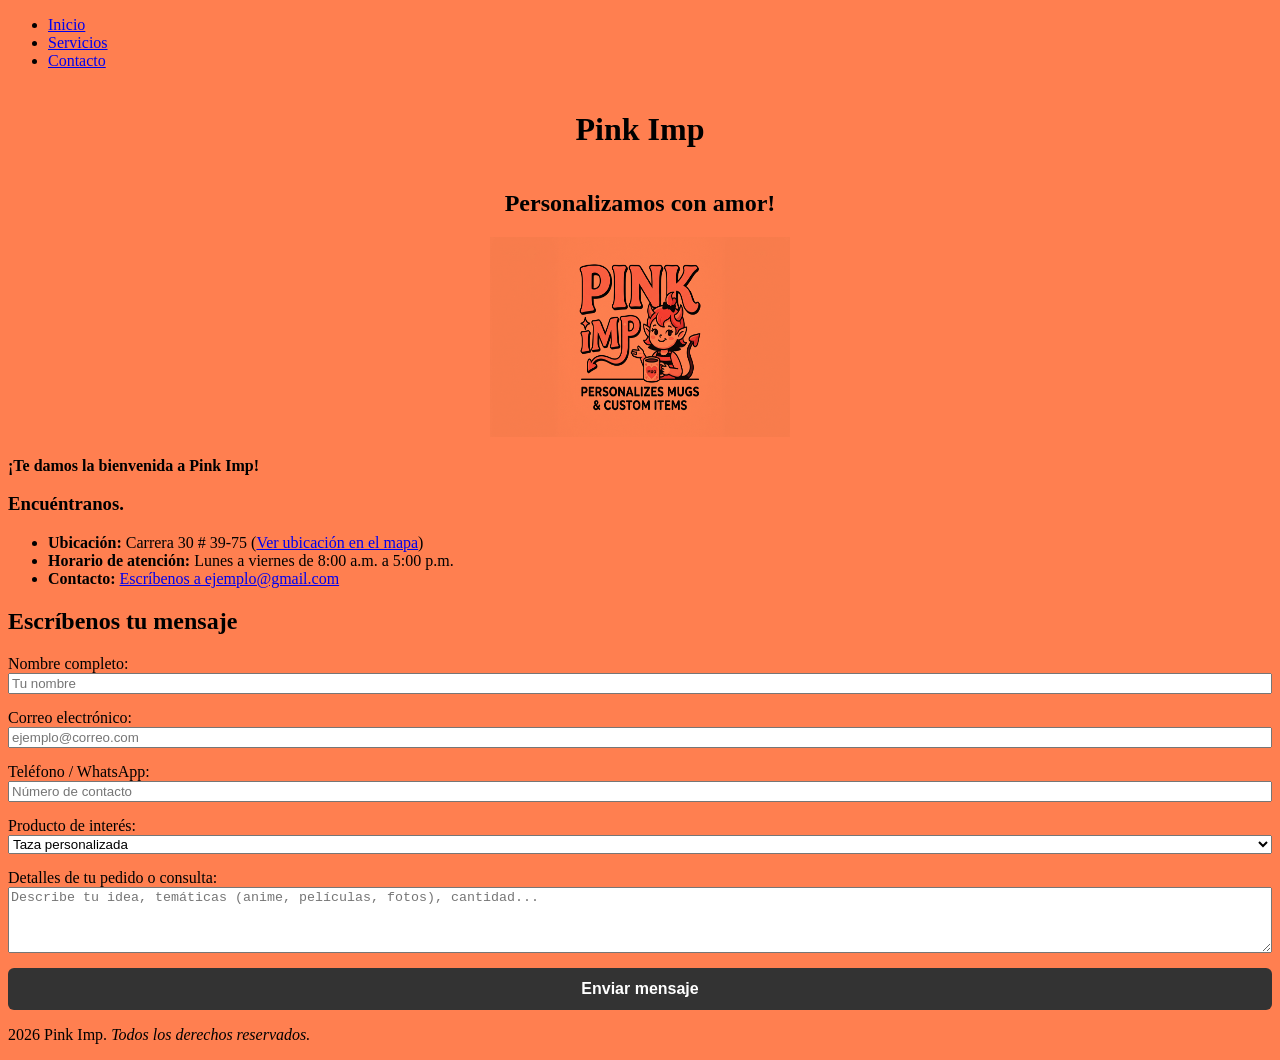
==== contacto.html @ 493a58b1 "feat: actividad proyecto modular" ====
<!DOCTYPE html>
<html lang="en">
<head>
    <meta charset="UTF-8">
    <meta name="viewport" content="width=device-width, initial-scale=1.0">
    <title>Contacto</title>
    <link rel="stylesheet" href="css/styles.css">

</head>
<body style="background-color:coral;">
    <nav> 
        <ul id="menu">
            <li><a href="./index.html">Inicio</a></li>
            <li><a href="./servicios.html">Servicios</a></li>
            <li><a href="./contacto.html">Contacto</a></li>
        </ul>
    </nav>
    
    <div class="contenedor">
        <h1>Pink Imp</h1>
        <h2>Personalizamos con amor!</h2>
        <img src="./img/logo.jpg" alt="logo" height="200px" width="300px">
    </div>

    <p><strong>¡Te damos la bienvenida a Pink Imp!</strong></p>

    <h3>Encuéntranos.</h3>
    <ul>
        <li><strong>Ubicación:</strong> Carrera 30 # 39-75 (<a href="https://www.google.com/maps/place/Carrera+30+%23+39-75/@6.234175,-75.5772472,14z/data=!4m10!1m2!2m1!1scarrera+30+por+calle+30!3m6!1s0x8e442843892ac6d3:0xd8aa7e218f411e5c!8m2!3d6.234175!4d-75.5566478!15sChdjYXJyZXJhIDMwIHBvciBjYWxsZSAzMJIBCGJ1c19zdG9w4AEA!16s%2Fg%2F11n3y14hyw?entry=ttu&g_ep=EgoyMDI2MTAxOS4wIKXMDSoASAFQAw%3D%3D" target="_blank">Ver ubicación en el mapa</a>)</li>
        <li><strong>Horario de atención:</strong> Lunes a viernes de 8:00 a.m. a 5:00 p.m.</li>
        <li><strong>Contacto: </strong><a href="mailto:ejemplo@gmail.com">Escríbenos a ejemplo@gmail.com</a></li>
    </ul>
<section class="seccion-contacto">
    <h2>Escríbenos tu mensaje</h2>
    
    <form action="#" method="POST" class="formulario-contacto">
        
        <div class="grupo-campo">
            <label for="nombre">Nombre completo:</label>
            <input type="text" id="nombre" name="nombre" placeholder="Tu nombre" required>
        </div>

        <div class="grupo-campo">
            <label for="email">Correo electrónico:</label>
            <input type="email" id="email" name="email" placeholder="ejemplo@correo.com" required>
        </div>

        <div class="grupo-campo">
            <label for="telefono">Teléfono / WhatsApp:</label>
            <input type="tel" id="telefono" name="telefono" placeholder="Número de contacto">
        </div>

        <div class="grupo-campo">
            <label for="producto">Producto de interés:</label>
            <select id="producto" name="producto">
                <option value="taza">Taza personalizada</option>
                <option value="termo">Termo</option>
                <option value="plato">Plato decorativo</option>
                <option value="llavero">Llavero</option>
                <option value="otro">Otro artículo</option>
            </select>
        </div>

        <div class="grupo-campo">
            <label for="mensaje">Detalles de tu pedido o consulta:</label>
            <textarea id="mensaje" name="mensaje" rows="4" placeholder="Describe tu idea, temáticas (anime, películas, fotos), cantidad..." required></textarea>
        </div>

        <button type="submit" class="boton-enviar">Enviar mensaje</button>

    </form>
</section>
    
    



















    <footer class="sitio-footer">
        <p>2026 Pink Imp. <em>Todos los derechos reservados.</em></p>
    </footer>
</body>
</html>
---- css/styles.css ----
.contenedor {
    display: flex;
    flex-direction: column;
    align-items: center;
    justify-content: center;
    text-align: center;
    margin: 20px auto;
    mix-blend-mode:multiply;
    opacity 0.10;
    filter: drop-shadow(0px 4px 10px rgba(252, 251, 251, 0.15));
}

.grupo-campo {
    display: flex;
    flex-direction: column;
    margin-bottom: 15px;
}


.boton-enviar {
    width: 100%;
    padding: 12px;
    background-color: #333333;
    color: white;
    font-weight: bold;
    border: none;
    border-radius: 6px;
    cursor: pointer;
    font-size: 16px;
    transition: background-color 0.3s;
}

.boton-enviar:hover {
    background-color: #ff6b81; /* Cambia a tono rosa/coral al pasar el mouse */
}
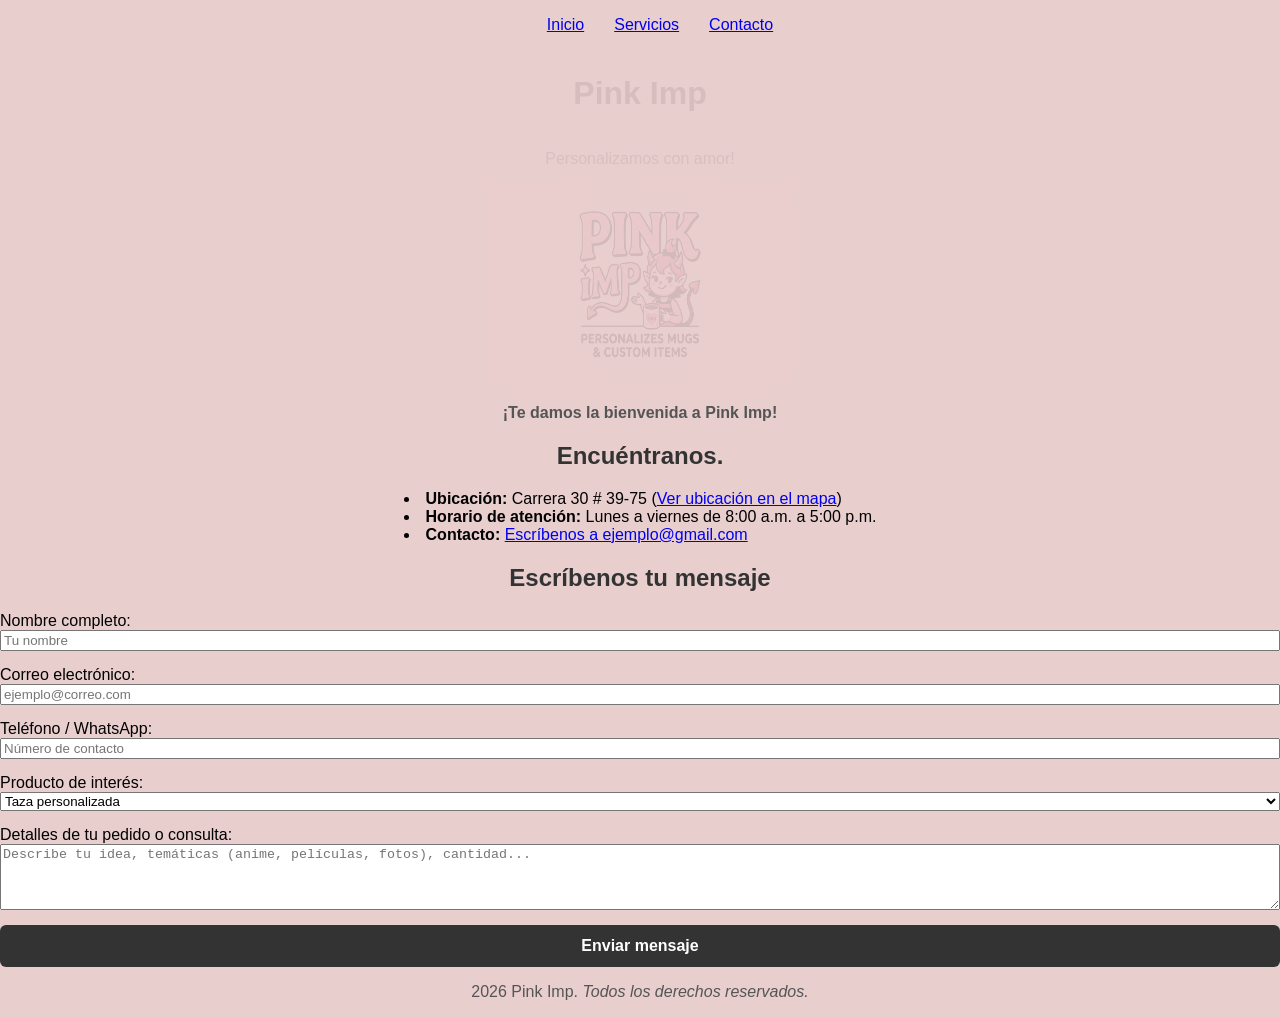
==== commit 0f5df164: "feat: revisión y ajuste" ====
--- a/contacto.html
+++ b/contacto.html
@@ -1,5 +1,6 @@
 <!DOCTYPE html>
 <html lang="en">
+
 <head>
     <meta charset="UTF-8">
     <meta name="viewport" content="width=device-width, initial-scale=1.0">
@@ -7,71 +8,78 @@
     <link rel="stylesheet" href="css/styles.css">
 
 </head>
-<body style="background-color:coral;">
-    <nav> 
+
+<body>
+    <nav>
         <ul id="menu">
             <li><a href="./index.html">Inicio</a></li>
             <li><a href="./servicios.html">Servicios</a></li>
             <li><a href="./contacto.html">Contacto</a></li>
         </ul>
     </nav>
-    
+
     <div class="contenedor">
         <h1>Pink Imp</h1>
-        <h2>Personalizamos con amor!</h2>
+        <p>Personalizamos con amor!</p>
         <img src="./img/logo.jpg" alt="logo" height="200px" width="300px">
     </div>
 
     <p><strong>¡Te damos la bienvenida a Pink Imp!</strong></p>
 
-    <h3>Encuéntranos.</h3>
-    <ul>
-        <li><strong>Ubicación:</strong> Carrera 30 # 39-75 (<a href="https://www.google.com/maps/place/Carrera+30+%23+39-75/@6.234175,-75.5772472,14z/data=!4m10!1m2!2m1!1scarrera+30+por+calle+30!3m6!1s0x8e442843892ac6d3:0xd8aa7e218f411e5c!8m2!3d6.234175!4d-75.5566478!15sChdjYXJyZXJhIDMwIHBvciBjYWxsZSAzMJIBCGJ1c19zdG9w4AEA!16s%2Fg%2F11n3y14hyw?entry=ttu&g_ep=EgoyMDI2MTAxOS4wIKXMDSoASAFQAw%3D%3D" target="_blank">Ver ubicación en el mapa</a>)</li>
-        <li><strong>Horario de atención:</strong> Lunes a viernes de 8:00 a.m. a 5:00 p.m.</li>
-        <li><strong>Contacto: </strong><a href="mailto:ejemplo@gmail.com">Escríbenos a ejemplo@gmail.com</a></li>
-    </ul>
-<section class="seccion-contacto">
-    <h2>Escríbenos tu mensaje</h2>
-    
-    <form action="#" method="POST" class="formulario-contacto">
-        
-        <div class="grupo-campo">
-            <label for="nombre">Nombre completo:</label>
-            <input type="text" id="nombre" name="nombre" placeholder="Tu nombre" required>
-        </div>
+    <h2>Encuéntranos.</h2>
+    <div style="text-align: center;">
+        <ul style="display: inline-block; text-align: left; list-style-position: inside; padding-left: 0; margin: 0;">
+            <li><strong>Ubicación:</strong> Carrera 30 # 39-75 (<a
+                    href="https://www.google.com/maps/place/Carrera+30+%23+39-75/@6.234175,-75.5772472,14z/data=!4m10!1m2!2m1!1scarrera+30+por+calle+30!3m6!1s0x8e442843892ac6d3:0xd8aa7e218f411e5c!8m2!3d6.234175!4d-75.5566478!15sChdjYXJyZXJhIDMwIHBvciBjYWxsZSAzMJIBCGJ1c19zdG9w4AEA!16s%2Fg%2F11n3y14hyw?entry=ttu&g_ep=EgoyMDI2MTAxOS4wIKXMDSoASAFQAw%3D%3D"
+                    target="_blank">Ver ubicación en el mapa</a>)</li>
+            <li><strong>Horario de atención:</strong> Lunes a viernes de 8:00 a.m. a 5:00 p.m.</li>
+            <li><strong>Contacto: </strong><a href="mailto:ejemplo@gmail.com">Escríbenos a ejemplo@gmail.com</a></li>
+        </ul>
+    </div>
+    <section class="seccion-contacto">
+        <h2>Escríbenos tu mensaje</h2>
 
-        <div class="grupo-campo">
-            <label for="email">Correo electrónico:</label>
-            <input type="email" id="email" name="email" placeholder="ejemplo@correo.com" required>
-        </div>
+        <form action="#" method="POST" class="formulario-contacto">
 
-        <div class="grupo-campo">
-            <label for="telefono">Teléfono / WhatsApp:</label>
-            <input type="tel" id="telefono" name="telefono" placeholder="Número de contacto">
-        </div>
+            <div class="grupo-campo">
+                <label for="nombre">Nombre completo:</label>
+                <input type="text" id="nombre" name="nombre" placeholder="Tu nombre" required>
+            </div>
 
-        <div class="grupo-campo">
-            <label for="producto">Producto de interés:</label>
-            <select id="producto" name="producto">
-                <option value="taza">Taza personalizada</option>
-                <option value="termo">Termo</option>
-                <option value="plato">Plato decorativo</option>
-                <option value="llavero">Llavero</option>
-                <option value="otro">Otro artículo</option>
-            </select>
-        </div>
+            <div class="grupo-campo">
+                <label for="email">Correo electrónico:</label>
+                <input type="email" id="email" name="email" placeholder="ejemplo@correo.com" required>
+            </div>
 
-        <div class="grupo-campo">
-            <label for="mensaje">Detalles de tu pedido o consulta:</label>
-            <textarea id="mensaje" name="mensaje" rows="4" placeholder="Describe tu idea, temáticas (anime, películas, fotos), cantidad..." required></textarea>
-        </div>
+            <div class="grupo-campo">
+                <label for="telefono">Teléfono / WhatsApp:</label>
+                <input type="tel" id="telefono" name="telefono" placeholder="Número de contacto">
+            </div>
 
-        <button type="submit" class="boton-enviar">Enviar mensaje</button>
+            <div class="grupo-campo">
+                <label for="producto">Producto de interés:</label>
+                <select id="producto" name="producto">
+                    <option value="taza">Taza personalizada</option>
+                    <option value="termo">Termo</option>
+                    <option value="plato">Plato decorativo</option>
+                    <option value="llavero">Llavero</option>
+                    <option value="otro">Otro artículo</option>
+                </select>
+            </div>
 
-    </form>
-</section>
-    
-    
+            <div class="grupo-campo">
+                <label for="mensaje">Detalles de tu pedido o consulta:</label>
+                <textarea id="mensaje" name="mensaje" rows="4"
+                    placeholder="Describe tu idea, temáticas (anime, películas, fotos), cantidad..."
+                    required></textarea>
+            </div>
+
+            <button type="submit" class="boton-enviar">Enviar mensaje</button>
+
+        </form>
+    </section>
+
+
 
 
 
@@ -95,4 +103,5 @@
         <p>2026 Pink Imp. <em>Todos los derechos reservados.</em></p>
     </footer>
 </body>
+
 </html>
--- a/css/styles.css
+++ b/css/styles.css
@@ -5,8 +5,8 @@
     justify-content: center;
     text-align: center;
     margin: 20px auto;
-    mix-blend-mode:multiply;
-    opacity 0.10;
+    mix-blend-mode: multiply;
+    opacity: 0.10;
     filter: drop-shadow(0px 4px 10px rgba(252, 251, 251, 0.15));
 }
 
@@ -31,10 +31,30 @@
 }
 
 .boton-enviar:hover {
-    background-color: #ff6b81; /* Cambia a tono rosa/coral al pasar el mouse */
+    background-color: #ff6b81;
 }
 
+body {
+    font-family: Arial, sans-serif;
+    margin: 0;
+    padding: 0;
+    background-color: #e9cece;
+}
 
+nav ul {
+    display: flex;
+    justify-content: center;
+    gap: 30px;
+    list-style: none;
+}
 
+h1,
+h2 {
+    text-align: center;
+    color: #333333;
+}
 
-
+p {
+    text-align: center;
+    color: #555555;
+}
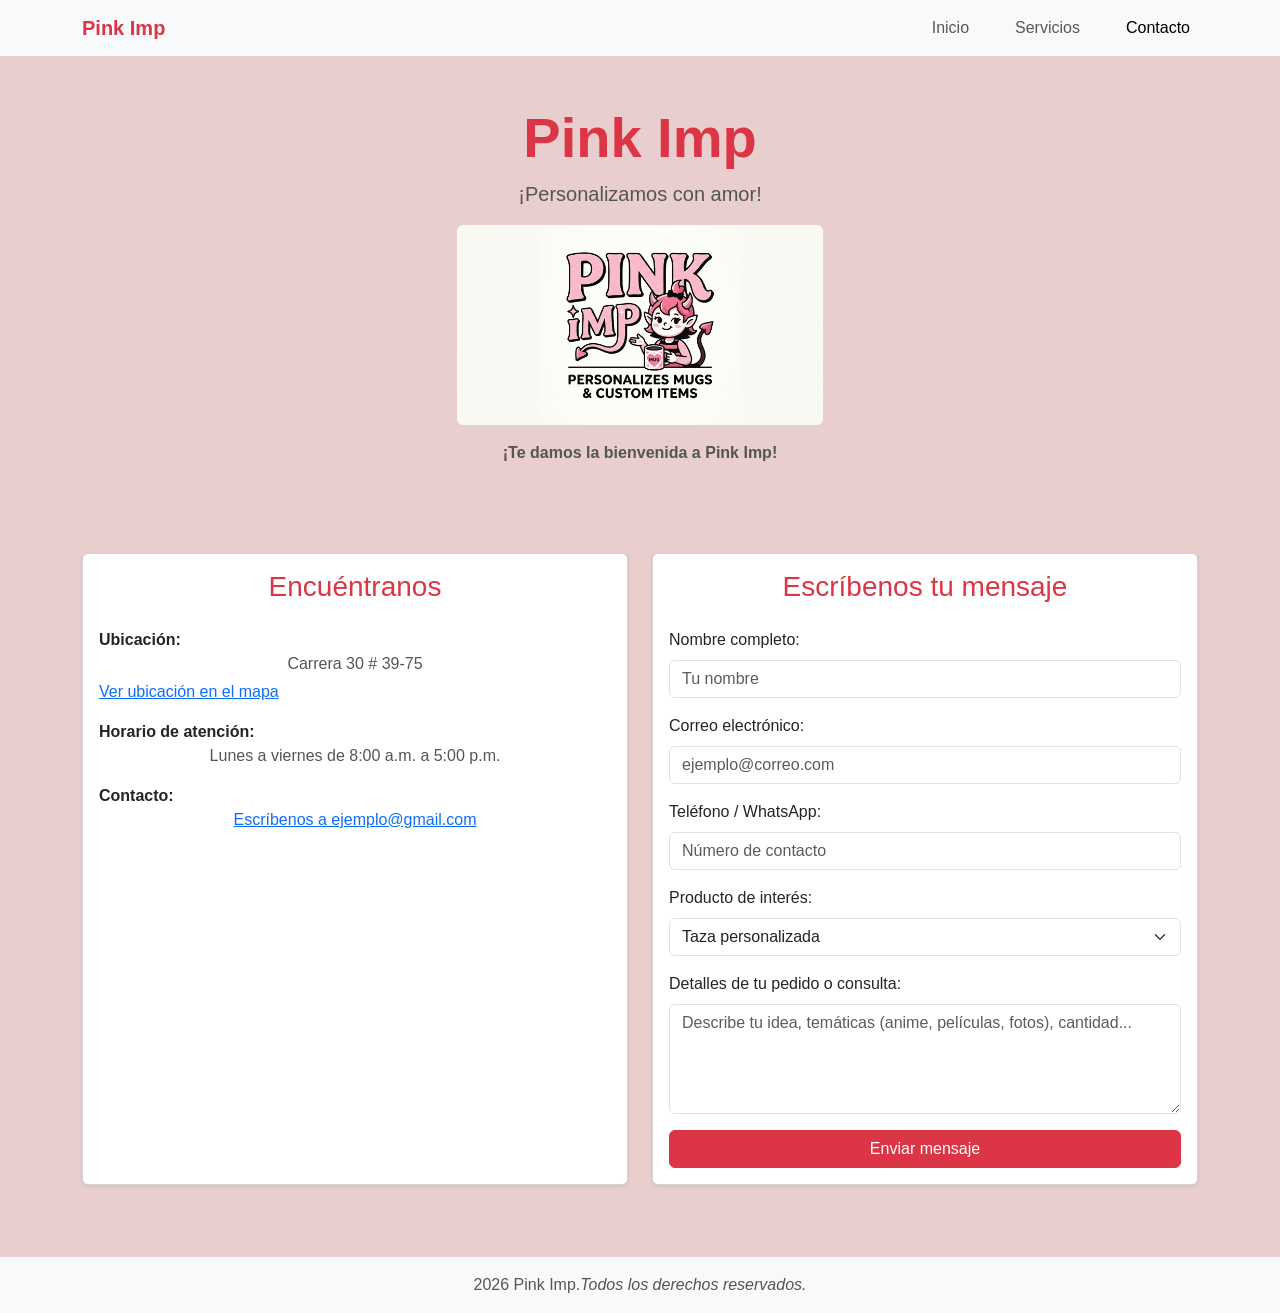
==== commit 2c9faaee: "feat: cambio a bootstrap de las paginas contacto y servicios" ====
--- a/contacto.html
+++ b/contacto.html
@@ -1,107 +1,138 @@
 <!DOCTYPE html>
-<html lang="en">
+<html lang="es">
 
 <head>
     <meta charset="UTF-8">
     <meta name="viewport" content="width=device-width, initial-scale=1.0">
-    <title>Contacto</title>
+    <title>Contacto | Pink Imp</title>
+    <link href="https://cdn.jsdelivr.net/npm/bootstrap@5.3.8/dist/css/bootstrap.min.css" rel="stylesheet">
     <link rel="stylesheet" href="css/styles.css">
-
 </head>
 
 <body>
-    <nav>
-        <ul id="menu">
-            <li><a href="./index.html">Inicio</a></li>
-            <li><a href="./servicios.html">Servicios</a></li>
-            <li><a href="./contacto.html">Contacto</a></li>
-        </ul>
+    <!-- Barra de navegación -->
+    <nav class="navbar navbar-expand-lg navbar-light bg-light">
+        <div class="container">
+
+            <a class="navbar-brand fw-bold text-danger" href="./index.html">Pink Imp</a>
+
+            <button class="navbar-toggler" type="button" data-bs-toggle="collapse" data-bs-target="#menu">
+                <span class="navbar-toggler-icon"></span></button>
+
+            <div class="collapse navbar-collapse" id="menu">
+                <ul class="navbar-nav ms-auto">
+                    <li class="nav-item">
+                        <a class="nav-link" href="./index.html">Inicio</a>
+                    </li>
+                    <li class="nav-item">
+                        <a class="nav-link" href="./servicios.html">Servicios</a>
+                    </li>
+                    <li class="nav-item">
+                        <a class="nav-link active" href="./contacto.html">Contacto</a>
+                    </li>
+                </ul>
+            </div>
+        </div>
     </nav>
 
-    <div class="contenedor">
-        <h1>Pink Imp</h1>
-        <p>Personalizamos con amor!</p>
-        <img src="./img/logo.jpg" alt="logo" height="200px" width="300px">
-    </div>
+    <!-- Portada -->
+    <header class="container text-center py-5">
+        <h1 class="display-4 fw-bold text-danger">Pink Imp</h1>
+        <p class="lead">¡Personalizamos con amor!</p>
+        <img src="./img/logo.jpg" alt="Logo de Pink Imp" class="img-fluid rounded" style="max-height: 200px;">
+        <p class="mt-3"><strong>¡Te damos la bienvenida a Pink Imp!</strong></p>
+    </header>
 
-    <p><strong>¡Te damos la bienvenida a Pink Imp!</strong></p>
+    <!-- Contenido principal -->
+    <main class="container py-4">
+        <div class="row g-4">
+            <!-- Información de contacto -->
+            <section class="col-6">
+                <div class="card h-100 shadow-sm">
+                    <div class="card-body">
+                        <h2 class="card-title text-danger h3 mb-4">Encuéntranos</h2>
+                        <ul class="list-unstyled">
+                            <li class="mb-3">
+                                <strong>Ubicación:</strong>
+                                <p class="mb-1">Carrera 30 # 39-75</p>
+                                <a href="https://www.google.com/maps/place/Carrera+30+%23+39-75/@6.234175,-75.5772472,14z/data=!4m10!1m2!2m1!1scarrera+30+por+calle+30!3m6!1s0x8e442843892ac6d3:0xd8aa7e218f411e5c!8m2!3d6.234175!4d-75.5566478!15sChdjYXJyZXJhIDMwIHBvciBjYWxsZSAzMJIBCGJ1c19zdG9w4AEA!16s%2Fg%2F11n3y14hyw?entry=ttu&g_ep=EgoyMDI2MTAxOS4wIKXMDSoASAFQAw%3D%3D"
+                                    target="_blank" rel="noopener noreferrer">
+                                    Ver ubicación en el mapa</a>
+                            </li>
+                            <li class="mb-3">
+                                <strong>Horario de atención:</strong>
+                                <p class="mb-0">Lunes a viernes de 8:00 a.m. a 5:00 p.m.</p>
+                            </li>
+                            <li class="mb-3">
+                                <strong>Contacto:</strong>
+                                <p class="mb-0">
+                                    <a href="mailto:ejemplo@gmail.com">Escríbenos a ejemplo@gmail.com</a>
+                                </p>
+                            </li>
+                        </ul>
+                    </div>
+                </div>
+            </section>
 
-    <h2>Encuéntranos.</h2>
-    <div style="text-align: center;">
-        <ul style="display: inline-block; text-align: left; list-style-position: inside; padding-left: 0; margin: 0;">
-            <li><strong>Ubicación:</strong> Carrera 30 # 39-75 (<a
-                    href="https://www.google.com/maps/place/Carrera+30+%23+39-75/@6.234175,-75.5772472,14z/data=!4m10!1m2!2m1!1scarrera+30+por+calle+30!3m6!1s0x8e442843892ac6d3:0xd8aa7e218f411e5c!8m2!3d6.234175!4d-75.5566478!15sChdjYXJyZXJhIDMwIHBvciBjYWxsZSAzMJIBCGJ1c19zdG9w4AEA!16s%2Fg%2F11n3y14hyw?entry=ttu&g_ep=EgoyMDI2MTAxOS4wIKXMDSoASAFQAw%3D%3D"
-                    target="_blank">Ver ubicación en el mapa</a>)</li>
-            <li><strong>Horario de atención:</strong> Lunes a viernes de 8:00 a.m. a 5:00 p.m.</li>
-            <li><strong>Contacto: </strong><a href="mailto:ejemplo@gmail.com">Escríbenos a ejemplo@gmail.com</a></li>
-        </ul>
-    </div>
-    <section class="seccion-contacto">
-        <h2>Escríbenos tu mensaje</h2>
+            <!-- Formulario de contacto -->
+            <section class="col-6">
+                <div class="card shadow-sm">
+                    <div class="card-body">
+                        <h2 class="card-title text-danger h3 mb-4">Escríbenos tu mensaje</h2>
+                        <form action="#" method="POST">
+                            <div class="mb-3">
+                                <label for="nombre" class="form-label">Nombre completo:</label>
+                                <input type="text" class="form-control" id="nombre" name="nombre"
+                                    placeholder="Tu nombre" required>
+                            </div>
+                            <div class="mb-3">
+                                <label for="email" class="form-label">
+                                    Correo electrónico:
+                                </label>
+                                <input type="email" class="form-control" id="email" name="email"
+                                    placeholder="ejemplo@correo.com" required>
+                            </div>
+                            <div class="mb-3">
+                                <label for="telefono" class="form-label">
+                                    Teléfono / WhatsApp:
+                                </label>
+                                <input type="tel" class="form-control" id="telefono" name="telefono"
+                                    placeholder="Número de contacto">
+                            </div>
+                            <div class="mb-3">
+                                <label for="producto" class="form-label">Producto de interés:</label>
+                                <select class="form-select" id="producto" name="producto">
+                                    <option value="taza">Taza personalizada</option>
+                                    <option value="termo">Termo</option>
+                                    <option value="plato">Plato decorativo</option>
+                                    <option value="llavero">Llavero</option>
+                                    <option value="otro">Otro artículo</option>
+                                </select>
+                            </div>
+                            <div class="mb-3">
+                                <label for="mensaje" class="form-label">
+                                    Detalles de tu pedido o consulta:
+                                </label>
+                                <textarea class="form-control" id="mensaje" name="mensaje" rows="4"
+                                    placeholder="Describe tu idea, temáticas (anime, películas, fotos), cantidad..."
+                                    required></textarea>
+                            </div>
+                            <button type="submit" class="btn btn-danger w-100">Enviar mensaje</button>
+                        </form>
+                    </div>
+                </div>
+            </section>
+        </div>
 
-        <form action="#" method="POST" class="formulario-contacto">
+    </main>
+    <!-- Pie de página -->
+    <footer class="bg-light text-center py-3 mt-5">
+        <p class="mb-0">2026 Pink Imp.<em>Todos los derechos reservados.</em></p>
+    </footer>
 
-            <div class="grupo-campo">
-                <label for="nombre">Nombre completo:</label>
-                <input type="text" id="nombre" name="nombre" placeholder="Tu nombre" required>
-            </div>
+    <script src="https://cdn.jsdelivr.net/npm/bootstrap@5.3.8/dist/js/bootstrap.bundle.min.js">
+    </script>
 
-            <div class="grupo-campo">
-                <label for="email">Correo electrónico:</label>
-                <input type="email" id="email" name="email" placeholder="ejemplo@correo.com" required>
-            </div>
-
-            <div class="grupo-campo">
-                <label for="telefono">Teléfono / WhatsApp:</label>
-                <input type="tel" id="telefono" name="telefono" placeholder="Número de contacto">
-            </div>
-
-            <div class="grupo-campo">
-                <label for="producto">Producto de interés:</label>
-                <select id="producto" name="producto">
-                    <option value="taza">Taza personalizada</option>
-                    <option value="termo">Termo</option>
-                    <option value="plato">Plato decorativo</option>
-                    <option value="llavero">Llavero</option>
-                    <option value="otro">Otro artículo</option>
-                </select>
-            </div>
-
-            <div class="grupo-campo">
-                <label for="mensaje">Detalles de tu pedido o consulta:</label>
-                <textarea id="mensaje" name="mensaje" rows="4"
-                    placeholder="Describe tu idea, temáticas (anime, películas, fotos), cantidad..."
-                    required></textarea>
-            </div>
-
-            <button type="submit" class="boton-enviar">Enviar mensaje</button>
-
-        </form>
-    </section>
-
-
-
-
-
-
-
-
-
-
-
-
-
-
-
-
-
-
-
-
-
-    <footer class="sitio-footer">
-        <p>2026 Pink Imp. <em>Todos los derechos reservados.</em></p>
-    </footer>
 </body>
 
 </html>
--- a/css/styles.css
+++ b/css/styles.css
@@ -6,7 +6,6 @@
     text-align: center;
     margin: 20px auto;
     mix-blend-mode: multiply;
-    opacity: 0.10;
     filter: drop-shadow(0px 4px 10px rgba(252, 251, 251, 0.15));
 }
 
@@ -15,7 +14,6 @@
     flex-direction: column;
     margin-bottom: 15px;
 }
-
 
 .boton-enviar {
     width: 100%;
@@ -57,4 +55,4 @@
 p {
     text-align: center;
     color: #555555;
-}
+}
